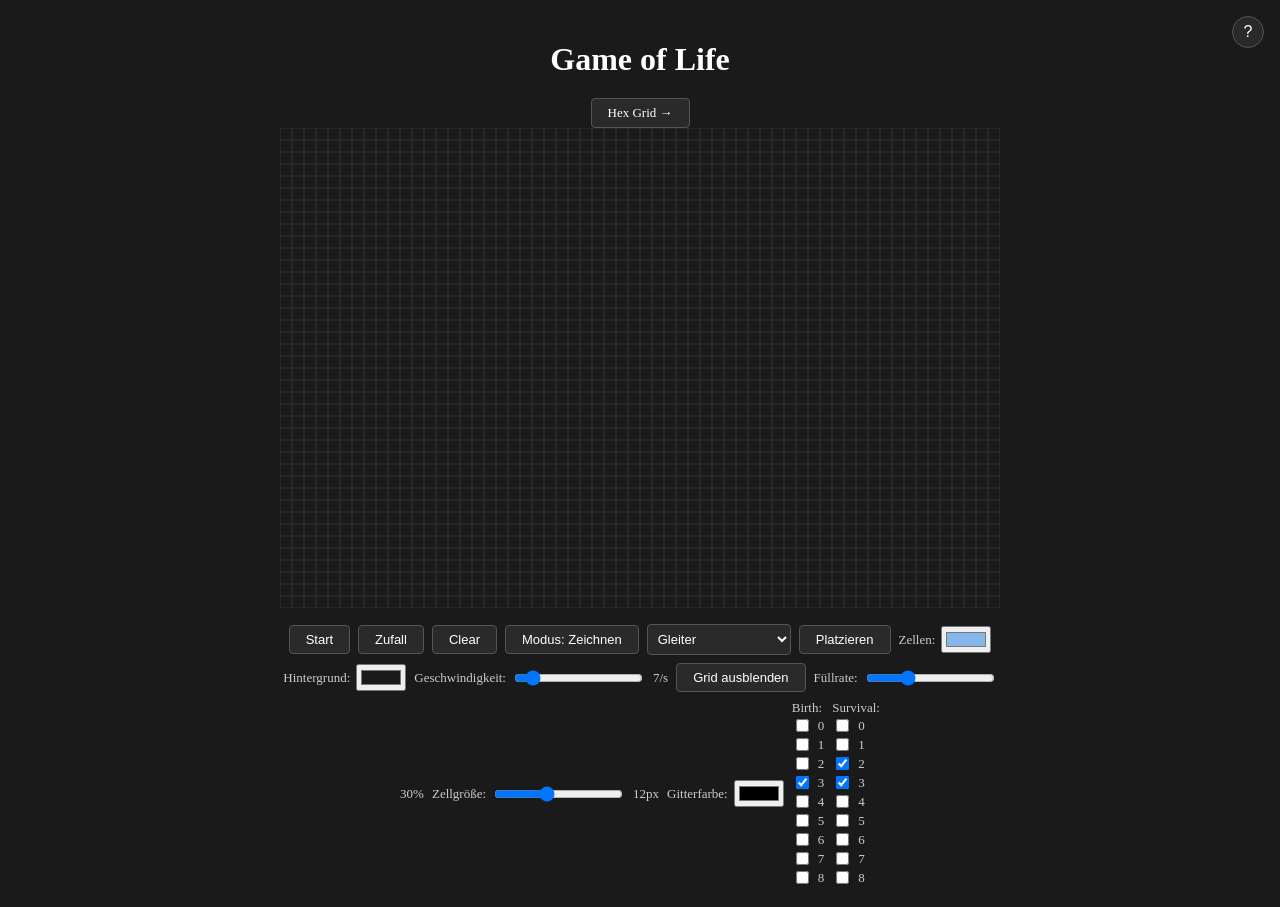
==== index.html @ 7b9915ee "fraktal-site-start first game of life" ====
<!DOCTYPE html>
<html lang="de">

<head>
    <meta charset="UTF-8">
    <title>Game of Life</title>
    <link rel="stylesheet" href="style.css">
    <meta name="viewport" content="width=device-width, initial-scale=1.0">
    <style>

    </style>
</head>

<body>

    <h1>Game of Life</h1>
    <button id="btn-info">?</button>

    <div id="modal" style="display:none;">
        <div id="modal-content">
            <button id="btn-close">✕</button>
            <h2>Was ist Game of Life?</h2>
            <p>Game of Life ist ein zellulärer Automat, erfunden vom Mathematiker John Conway im Jahr 1970. Es ist kein Spiel im klassischen Sinne — es läuft vollautomatisch ab, sobald du es startest.</p>
            <h3>Wie funktioniert es?</h3>
            <p>Das Spielfeld besteht aus einem Gitter von Zellen. Jede Zelle ist entweder <strong>lebendig</strong> oder <strong>tot</strong>. In jeder Generation wird der Zustand jeder Zelle nach 4 simplen Regeln neu berechnet:</p>
            <ul>
                <li><strong>Einsamkeit:</strong> Eine lebende Zelle mit weniger als 2 Nachbarn stirbt.</li>
                <li><strong>Überleben:</strong> Eine lebende Zelle mit 2 oder 3 Nachbarn lebt weiter.</li>
                <li><strong>Überbevölkerung:</strong> Eine lebende Zelle mit mehr als 3 Nachbarn stirbt.</li>
                <li><strong>Reproduktion:</strong> Eine tote Zelle mit genau 3 Nachbarn wird lebendig.</li>
            </ul>
            <h3>Was kannst du tun?</h3>
            <ul>
                <li>Klick auf das Gitter um Zellen zu zeichnen</li>
                <li>Wähle eine voreingestellte Figur und platziere sie per Klick</li>
                <li>Drück <strong>Zufall</strong> für ein zufälliges Startmuster</li>
                <li>Experimentiere mit den <strong>Birth</strong> und <strong>Survival</strong> Regeln für völlig neue Muster</li>
            </ul>
            <h3>Interessante Figuren</h3>
            <ul>
                <li><strong>Gleiter</strong> — bewegt sich diagonal über das Gitter</li>
                <li><strong>Pulsar</strong> — oszilliert zwischen verschiedenen Zuständen</li>
                <li><strong>Gosper Glider Gun</strong> — schießt endlos Gleiter ab</li>
                <li><strong>Acorn</strong> — kleines Muster das sich explosionsartig ausbreitet</li>
            </ul>
        </div>
    </div>
    <a href="hex-grid.html">Hex Grid →</a>
    <canvas id="canvas"></canvas>
    <div class="parameters">
        <button id="btn-start">Start</button>
        <button id="btn-random">Zufall</button>
        <button id="btn-clear">Clear</button>
        <button id="btn-mode">Modus: Zeichnen</button>
        <select id="pattern-select">
        <option value="glider">Gleiter</option>
        <option value="blinker">Blinker</option>
        <option value="block">Block</option>
        <option value="toad">Toad</option>
        <option value="beacon">Beacon</option>
        <option value="pulsar">Pulsar</option>
        <option value="lwss">Raumschiff</option>
        <option value="pentadecathlon">Pentadecathlon</option>
        <option value="diehard">Diehard</option>
        <option value="acorn">Acorn</option>
        <option value="gosperGun">Gosper Glider Gun</option>
    </select>
        <button id="btn-place">Platzieren</button>
        <label>Zellen: <input type="color" id="color-alive" value="#85B7EB"></label>
        <label>Hintergrund: <input type="color" id="color-dead" value="#1a1a1a"></label>
        <label>Geschwindigkeit: <input type="range" id="speed" min="1" max="60" value="7"></label>
        <span id="speed-out">7/s</span>
        <button id="btn-grid">Grid ausblenden</button>
        <label>Füllrate: <input type="range" id="fill-rate" min="0" max="1" step="0.1" value="0.3"></label>
        <span id="fill-rate-out">30%</span>
        <label>Zellgröße: <input type="range" id="cell-size" min="4" max="24" value="12" step="2"></label>
        <span id="cell-size-out">12px</span>
        <label>Gitterfarbe: <input type="color" id="color-grid" value="#333"></label>
        <div>
            <label>Birth:</label>
            <div id="birth-boxes">
                <label><input type="checkbox" value="0"> 0</label>
                <label><input type="checkbox" value="1"> 1</label>
                <label><input type="checkbox" value="2"> 2</label>
                <label><input type="checkbox" value="3" checked> 3</label>
                <label><input type="checkbox" value="4"> 4</label>
                <label><input type="checkbox" value="5"> 5</label>
                <label><input type="checkbox" value="6"> 6</label>
                <label><input type="checkbox" value="7"> 7</label>
                <label><input type="checkbox" value="8"> 8</label>
            </div>
        </div>
        <div>
            <label>Survival:</label>
            <div id="survival-boxes">
                <label><input type="checkbox" value="0"> 0</label>
                <label><input type="checkbox" value="1"> 1</label>
                <label><input type="checkbox" value="2" checked> 2</label>
                <label><input type="checkbox" value="3" checked> 3</label>
                <label><input type="checkbox" value="4"> 4</label>
                <label><input type="checkbox" value="5"> 5</label>
                <label><input type="checkbox" value="6"> 6</label>
                <label><input type="checkbox" value="7"> 7</label>
                <label><input type="checkbox" value="8"> 8</label>
            </div>
        </div>
    </div>

    <script src="patterns.js"></script>
    <script src="game-of-life.js"></script>
</body>

</html>
---- style.css ----
* {
     box-sizing: border-box;
 }
 
 body {
     margin: 0;
     display: flex;
     flex-direction: column;
     justify-content: center;
     align-items: center;
     min-height: 100vh;
     background: #1a1a1a;
     padding: 20px;
 }
 
 h1 {
     color: #fff;
     margin-bottom: 20px;
 }
 
 canvas {
     display: block;
 }
 
 .parameters {
     display: flex;
     flex-wrap: wrap;
     justify-content: center;
     align-items: center;
     gap: 8px;
     margin-top: 16px;
     max-width: 720px;
 }
 
 button {
     padding: 6px 16px;
     font-size: 13px;
     cursor: pointer;
     background: #2a2a2a;
     color: #fff;
     border: 1px solid #555;
     border-radius: 4px;
 }
 
 button:hover {
     background: #3a3a3a;
 }
 
 label {
     color: #ccc;
     font-size: 13px;
     display: flex;
     align-items: center;
     gap: 6px;
 }
 
 span {
     color: #ccc;
     font-size: 13px;
 }
 
 select {
     padding: 6px;
     font-size: 13px;
     background: #2a2a2a;
     color: #fff;
     border: 1px solid #555;
     border-radius: 4px;
 }
 
 a {
     padding: 6px 16px;
     font-size: 13px;
     cursor: pointer;
     background: #2a2a2a;
     color: #fff;
     border: 1px solid #555;
     border-radius: 4px;
     text-decoration: none;
 }
 
 a:hover {
     background: #3a3a3a;
 }
 
 #btn-info {
     position: fixed;
     top: 16px;
     right: 16px;
     width: 32px;
     height: 32px;
     border-radius: 50%;
     font-size: 16px;
     padding: 0;
 }
 
 #modal {
     position: fixed;
     top: 0;
     left: 0;
     width: 100%;
     height: 100%;
     background: rgba(0, 0, 0, 0.7);
     display: flex;
     justify-content: center;
     align-items: center;
     z-index: 100;
 }
 
 #modal-content {
     background: #2a2a2a;
     color: #ccc;
     padding: 2rem;
     border-radius: 8px;
     max-width: 560px;
     width: 90%;
     max-height: 80vh;
     overflow-y: auto;
     position: relative;
 }
 
 #modal-content h2 {
     color: #fff;
     margin-top: 0;
 }
 
 #modal-content h3 {
     color: #85B7EB;
     margin-top: 1.5rem;
 }
 
 #modal-content ul {
     line-height: 2;
 }
 
 #btn-close {
     position: absolute;
     top: 12px;
     right: 12px;
     background: none;
     border: none;
     color: #ccc;
     font-size: 18px;
     cursor: pointer;
     padding: 0;
     margin: 0;
 }
 
 #btn-close:hover {
     color: #fff;
 }
 
 canvas {
     max-width: 100%;
     display: block;
 }
 
 @media (max-width: 600px) {
     canvas {
         width: 100% !important;
         height: auto !important;
     }
     .parameters {
         gap: 4px;
         padding: 6px;
         font-size: 11px;
     }
     button {
         font-size: 11px;
         padding: 4px 8px;
     }
     select {
         font-size: 11px;
         padding: 4px;
         max-width: 100px;
     }
     label {
         font-size: 11px;
     }
     h1 {
         font-size: 16px;
         margin: 8px 0;
     }
     #btn-info {
         top: 8px;
         right: 8px;
         width: 26px;
         height: 26px;
         font-size: 13px;
     }
 }
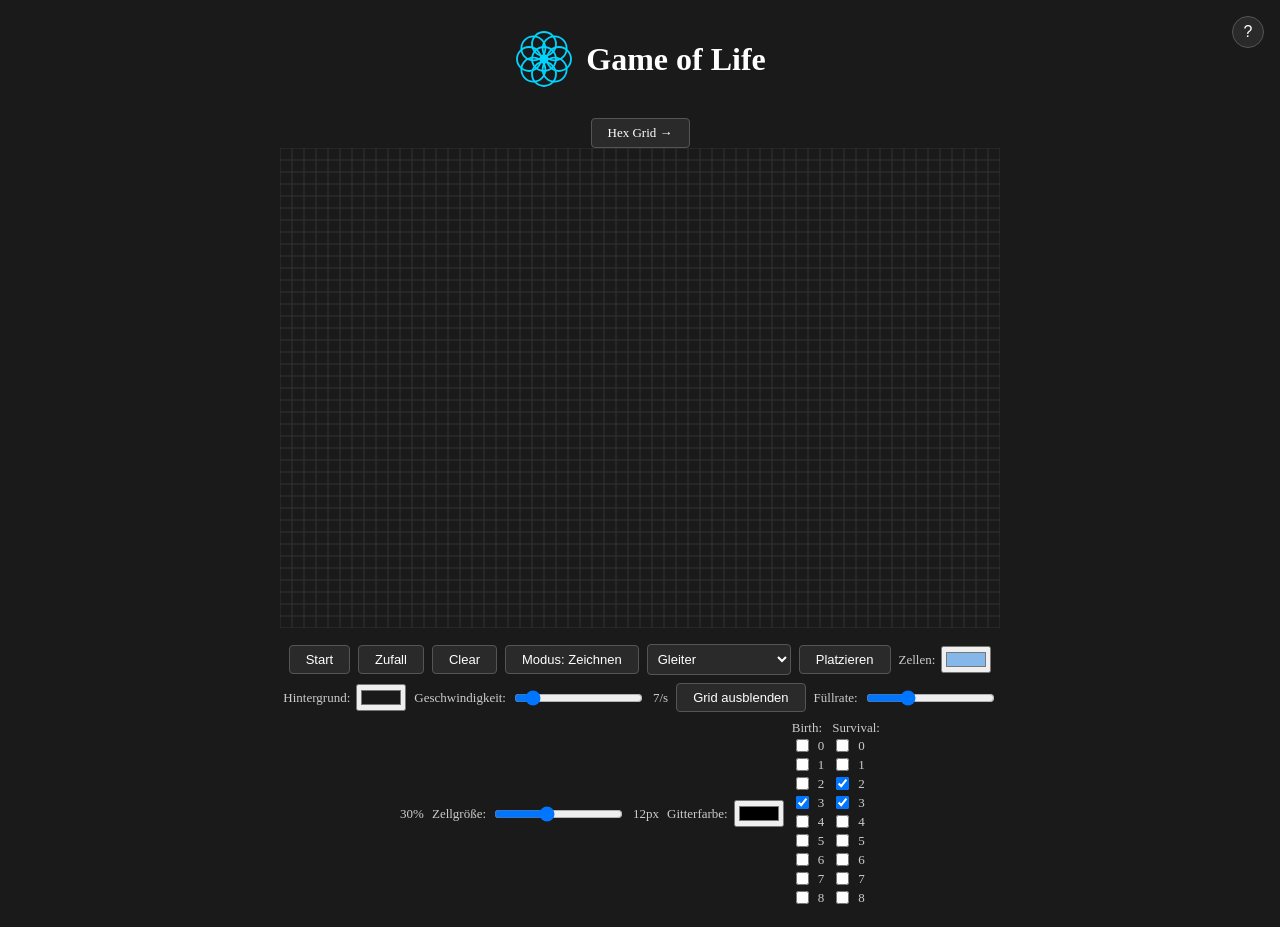
==== commit dfc36a74: "feat: add favicon.svg and insert logo" ====
--- a/index.html
+++ b/index.html
@@ -4,6 +4,7 @@
 <head>
     <meta charset="UTF-8">
     <title>Game of Life</title>
+    <link rel="icon" type="image/svg+xml" href="favicon.svg">
     <link rel="stylesheet" href="style.css">
     <meta name="viewport" content="width=device-width, initial-scale=1.0">
     <style>
@@ -13,46 +14,64 @@
 
 <body>
 
-    <h1>Game of Life</h1>
-    <button id="btn-info">?</button>
+    <body>
+        <div class="header">
+            <svg xmlns="http://www.w3.org/2000/svg" viewBox="0 0 100 100" width="60" height="60">
+    <circle cx="50" cy="50" r="48" fill="#1a1a1a"/>
+    <g stroke="#00d4ff" stroke-width="3" fill="none">
+      <circle cx="75" cy="50" r="20"/>
+      <circle cx="67.7" cy="67.7" r="20"/>
+      <circle cx="50" cy="75" r="20"/>
+      <circle cx="32.3" cy="67.7" r="20"/>
+      <circle cx="25" cy="50" r="20"/>
+      <circle cx="32.3" cy="32.3" r="20"/>
+      <circle cx="50" cy="25" r="20"/>
+      <circle cx="67.7" cy="32.3" r="20"/>
+    </g>
+    <circle cx="50" cy="50" r="20" stroke="#00d4ff" stroke-width="3" fill="none"/>
+    <circle cx="50" cy="50" r="5" fill="#00d4ff"/>
+  </svg>
 
-    <div id="modal" style="display:none;">
-        <div id="modal-content">
-            <button id="btn-close">✕</button>
-            <h2>Was ist Game of Life?</h2>
-            <p>Game of Life ist ein zellulärer Automat, erfunden vom Mathematiker John Conway im Jahr 1970. Es ist kein Spiel im klassischen Sinne — es läuft vollautomatisch ab, sobald du es startest.</p>
-            <h3>Wie funktioniert es?</h3>
-            <p>Das Spielfeld besteht aus einem Gitter von Zellen. Jede Zelle ist entweder <strong>lebendig</strong> oder <strong>tot</strong>. In jeder Generation wird der Zustand jeder Zelle nach 4 simplen Regeln neu berechnet:</p>
-            <ul>
-                <li><strong>Einsamkeit:</strong> Eine lebende Zelle mit weniger als 2 Nachbarn stirbt.</li>
-                <li><strong>Überleben:</strong> Eine lebende Zelle mit 2 oder 3 Nachbarn lebt weiter.</li>
-                <li><strong>Überbevölkerung:</strong> Eine lebende Zelle mit mehr als 3 Nachbarn stirbt.</li>
-                <li><strong>Reproduktion:</strong> Eine tote Zelle mit genau 3 Nachbarn wird lebendig.</li>
-            </ul>
-            <h3>Was kannst du tun?</h3>
-            <ul>
-                <li>Klick auf das Gitter um Zellen zu zeichnen</li>
-                <li>Wähle eine voreingestellte Figur und platziere sie per Klick</li>
-                <li>Drück <strong>Zufall</strong> für ein zufälliges Startmuster</li>
-                <li>Experimentiere mit den <strong>Birth</strong> und <strong>Survival</strong> Regeln für völlig neue Muster</li>
-            </ul>
-            <h3>Interessante Figuren</h3>
-            <ul>
-                <li><strong>Gleiter</strong> — bewegt sich diagonal über das Gitter</li>
-                <li><strong>Pulsar</strong> — oszilliert zwischen verschiedenen Zuständen</li>
-                <li><strong>Gosper Glider Gun</strong> — schießt endlos Gleiter ab</li>
-                <li><strong>Acorn</strong> — kleines Muster das sich explosionsartig ausbreitet</li>
-            </ul>
+            <h1>Game of Life</h1>
+            <button id="btn-info">?</button>
         </div>
-    </div>
-    <a href="hex-grid.html">Hex Grid →</a>
-    <canvas id="canvas"></canvas>
-    <div class="parameters">
-        <button id="btn-start">Start</button>
-        <button id="btn-random">Zufall</button>
-        <button id="btn-clear">Clear</button>
-        <button id="btn-mode">Modus: Zeichnen</button>
-        <select id="pattern-select">
+        <div id="modal" style="display:none;">
+            <div id="modal-content">
+                <button id="btn-close">✕</button>
+                <h2>Was ist Game of Life?</h2>
+                <p>Game of Life ist ein zellulärer Automat, erfunden vom Mathematiker John Conway im Jahr 1970. Es ist kein Spiel im klassischen Sinne — es läuft vollautomatisch ab, sobald du es startest.</p>
+                <h3>Wie funktioniert es?</h3>
+                <p>Das Spielfeld besteht aus einem Gitter von Zellen. Jede Zelle ist entweder <strong>lebendig</strong> oder <strong>tot</strong>. In jeder Generation wird der Zustand jeder Zelle nach 4 simplen Regeln neu berechnet:</p>
+                <ul>
+                    <li><strong>Einsamkeit:</strong> Eine lebende Zelle mit weniger als 2 Nachbarn stirbt.</li>
+                    <li><strong>Überleben:</strong> Eine lebende Zelle mit 2 oder 3 Nachbarn lebt weiter.</li>
+                    <li><strong>Überbevölkerung:</strong> Eine lebende Zelle mit mehr als 3 Nachbarn stirbt.</li>
+                    <li><strong>Reproduktion:</strong> Eine tote Zelle mit genau 3 Nachbarn wird lebendig.</li>
+                </ul>
+                <h3>Was kannst du tun?</h3>
+                <ul>
+                    <li>Klick auf das Gitter um Zellen zu zeichnen</li>
+                    <li>Wähle eine voreingestellte Figur und platziere sie per Klick</li>
+                    <li>Drück <strong>Zufall</strong> für ein zufälliges Startmuster</li>
+                    <li>Experimentiere mit den <strong>Birth</strong> und <strong>Survival</strong> Regeln für völlig neue Muster</li>
+                </ul>
+                <h3>Interessante Figuren</h3>
+                <ul>
+                    <li><strong>Gleiter</strong> — bewegt sich diagonal über das Gitter</li>
+                    <li><strong>Pulsar</strong> — oszilliert zwischen verschiedenen Zuständen</li>
+                    <li><strong>Gosper Glider Gun</strong> — schießt endlos Gleiter ab</li>
+                    <li><strong>Acorn</strong> — kleines Muster das sich explosionsartig ausbreitet</li>
+                </ul>
+            </div>
+        </div>
+        <a href="hex-grid.html">Hex Grid →</a>
+        <canvas id="canvas"></canvas>
+        <div class="parameters">
+            <button id="btn-start">Start</button>
+            <button id="btn-random">Zufall</button>
+            <button id="btn-clear">Clear</button>
+            <button id="btn-mode">Modus: Zeichnen</button>
+            <select id="pattern-select">
         <option value="glider">Gleiter</option>
         <option value="blinker">Blinker</option>
         <option value="block">Block</option>
@@ -65,49 +84,49 @@
         <option value="acorn">Acorn</option>
         <option value="gosperGun">Gosper Glider Gun</option>
     </select>
-        <button id="btn-place">Platzieren</button>
-        <label>Zellen: <input type="color" id="color-alive" value="#85B7EB"></label>
-        <label>Hintergrund: <input type="color" id="color-dead" value="#1a1a1a"></label>
-        <label>Geschwindigkeit: <input type="range" id="speed" min="1" max="60" value="7"></label>
-        <span id="speed-out">7/s</span>
-        <button id="btn-grid">Grid ausblenden</button>
-        <label>Füllrate: <input type="range" id="fill-rate" min="0" max="1" step="0.1" value="0.3"></label>
-        <span id="fill-rate-out">30%</span>
-        <label>Zellgröße: <input type="range" id="cell-size" min="4" max="24" value="12" step="2"></label>
-        <span id="cell-size-out">12px</span>
-        <label>Gitterfarbe: <input type="color" id="color-grid" value="#333"></label>
-        <div>
-            <label>Birth:</label>
-            <div id="birth-boxes">
-                <label><input type="checkbox" value="0"> 0</label>
-                <label><input type="checkbox" value="1"> 1</label>
-                <label><input type="checkbox" value="2"> 2</label>
-                <label><input type="checkbox" value="3" checked> 3</label>
-                <label><input type="checkbox" value="4"> 4</label>
-                <label><input type="checkbox" value="5"> 5</label>
-                <label><input type="checkbox" value="6"> 6</label>
-                <label><input type="checkbox" value="7"> 7</label>
-                <label><input type="checkbox" value="8"> 8</label>
+            <button id="btn-place">Platzieren</button>
+            <label>Zellen: <input type="color" id="color-alive" value="#85B7EB"></label>
+            <label>Hintergrund: <input type="color" id="color-dead" value="#1a1a1a"></label>
+            <label>Geschwindigkeit: <input type="range" id="speed" min="1" max="60" value="7"></label>
+            <span id="speed-out">7/s</span>
+            <button id="btn-grid">Grid ausblenden</button>
+            <label>Füllrate: <input type="range" id="fill-rate" min="0" max="1" step="0.1" value="0.3"></label>
+            <span id="fill-rate-out">30%</span>
+            <label>Zellgröße: <input type="range" id="cell-size" min="4" max="24" value="12" step="2"></label>
+            <span id="cell-size-out">12px</span>
+            <label>Gitterfarbe: <input type="color" id="color-grid" value="#333"></label>
+            <div>
+                <label>Birth:</label>
+                <div id="birth-boxes">
+                    <label><input type="checkbox" value="0"> 0</label>
+                    <label><input type="checkbox" value="1"> 1</label>
+                    <label><input type="checkbox" value="2"> 2</label>
+                    <label><input type="checkbox" value="3" checked> 3</label>
+                    <label><input type="checkbox" value="4"> 4</label>
+                    <label><input type="checkbox" value="5"> 5</label>
+                    <label><input type="checkbox" value="6"> 6</label>
+                    <label><input type="checkbox" value="7"> 7</label>
+                    <label><input type="checkbox" value="8"> 8</label>
+                </div>
+            </div>
+            <div>
+                <label>Survival:</label>
+                <div id="survival-boxes">
+                    <label><input type="checkbox" value="0"> 0</label>
+                    <label><input type="checkbox" value="1"> 1</label>
+                    <label><input type="checkbox" value="2" checked> 2</label>
+                    <label><input type="checkbox" value="3" checked> 3</label>
+                    <label><input type="checkbox" value="4"> 4</label>
+                    <label><input type="checkbox" value="5"> 5</label>
+                    <label><input type="checkbox" value="6"> 6</label>
+                    <label><input type="checkbox" value="7"> 7</label>
+                    <label><input type="checkbox" value="8"> 8</label>
+                </div>
             </div>
         </div>
-        <div>
-            <label>Survival:</label>
-            <div id="survival-boxes">
-                <label><input type="checkbox" value="0"> 0</label>
-                <label><input type="checkbox" value="1"> 1</label>
-                <label><input type="checkbox" value="2" checked> 2</label>
-                <label><input type="checkbox" value="3" checked> 3</label>
-                <label><input type="checkbox" value="4"> 4</label>
-                <label><input type="checkbox" value="5"> 5</label>
-                <label><input type="checkbox" value="6"> 6</label>
-                <label><input type="checkbox" value="7"> 7</label>
-                <label><input type="checkbox" value="8"> 8</label>
-            </div>
-        </div>
-    </div>
 
-    <script src="patterns.js"></script>
-    <script src="game-of-life.js"></script>
-</body>
+        <script src="patterns.js"></script>
+        <script src="game-of-life.js"></script>
+    </body>
 
 </html>
--- a/style.css
+++ b/style.css
@@ -155,6 +155,13 @@
      display: block;
  }
  
+ .header {
+     display: flex;
+     align-items: center;
+     gap: 12px;
+     margin-bottom: 20px;
+ }
+ 
  @media (max-width: 600px) {
      canvas {
          width: 100% !important;
